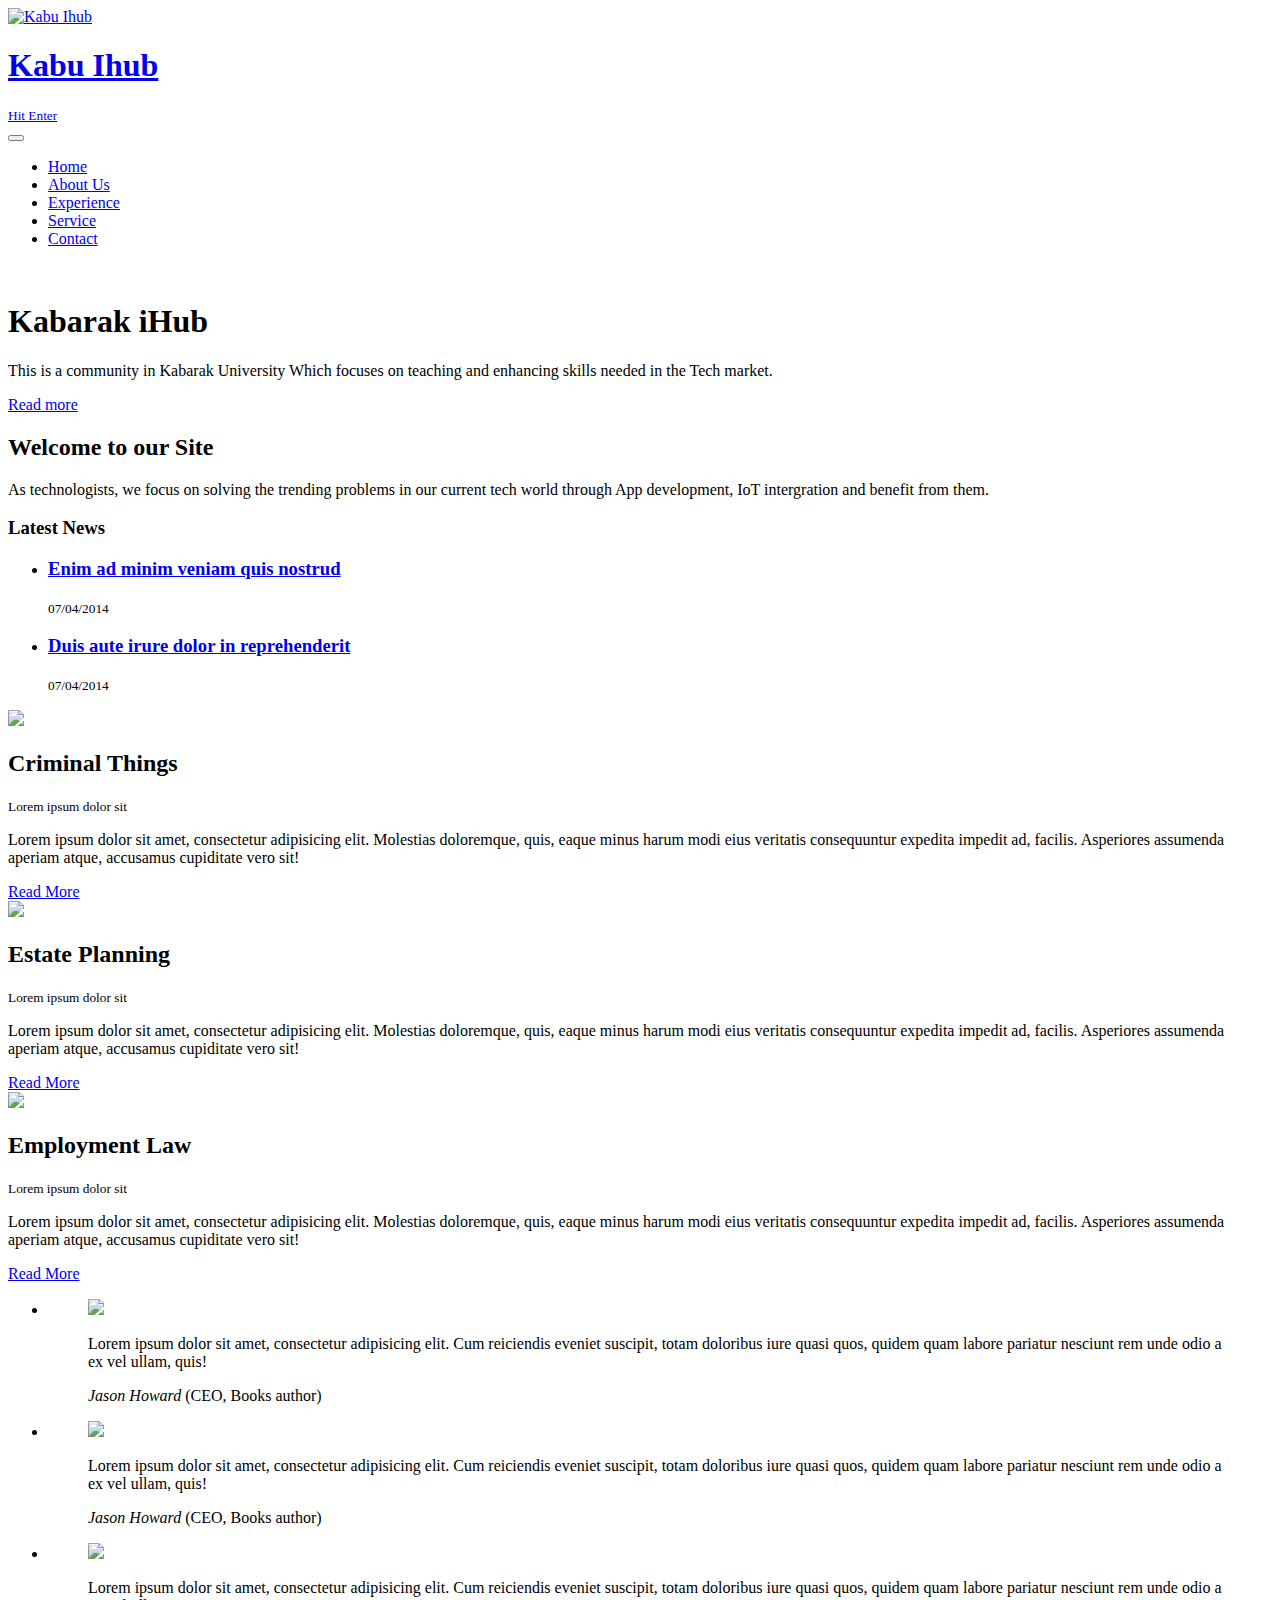
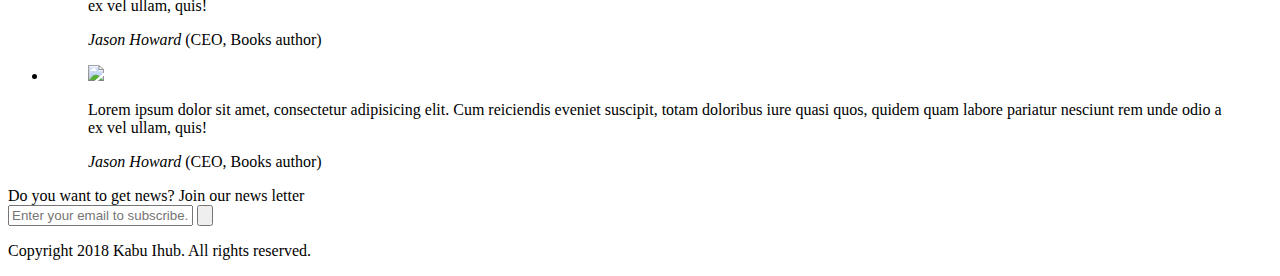
==== index.html @ 67bf7ac0 "Update index.html" ====
<!DOCTYPE html>
<html lang="en">
	<head>
		<meta charset="UTF-8">
		<meta http-equiv="X-UA-Compatible" content="IE=edge">
		<meta name="viewport" content="width=device-width, initial-scale=1.0,maximum-scale=1">
		
		<title>Kabu Ihub</title>
		
		<!-- Loading third party fonts -->
		<link href="fonts/font-awesome.min.css" rel="stylesheet" type="text/css">
		<link href="fonts/novecento-font/novecento-font.css" rel="stylesheet" >

		<!-- Loading main css file -->
		<link href="style.css" rel="stylesheet" >
		
		<!--[if lt IE 9]>
		<script src="js/ie-support/html5.js"></script>
		<script src="js/ie-support/respond.js"></script>
		<![endif]-->

	</head>


	<body>
		
		<div id="site-content">
			
			<header class="site-header">
				<div class="container">
					<a href="index.html" id="branding">
						<img src="images/logo.png" alt="Kabu Ihub" class="logo">
						<div class="branding-copy">
							<h1 class="site-title">Kabu Ihub</h1>
							<small class="site-description">Hit Enter</small>
						</div>
					</a>

					<nav class="main-navigation">
						<button type="button" class="menu-toggle"><i class="fa fa-bars"></i></button>
						<ul class="menu">
							<li class="menu-item current-menu-item"><a href="index.html">Home</a></li>
							<li class="menu-item"><a href="about.html">About Us</a></li>
							<li class="menu-item"><a href="experience.html">Experience</a></li>
							<li class="menu-item"><a href="service.html">Service</a></li>
							<li class="menu-item"><a href="contact.html">Contact</a></li>
						</ul>
					</nav>
					<nav class="mobile-navigation"></nav>
				</div>
			</header> <!-- .site-header -->

			<main class="main-content">
				<div class="hero">
					<div class="container">
						<div class="row">
							<div class="col-md-8">
								<figure><img src="dummy/lawyers.jpg" alt=""></figure>
							</div>
							<div class="col-md-4">
								<div class="hero-content">
									<h1 class="hero-title">Kabarak iHub</h1>
									<p>This is a community in Kabarak University Which focuses on teaching and enhancing skills needed in the Tech market.</p>
									<a href="#" class="button">Read more</a>
								</div>
							</div>
						</div>
					</div>
				</div> <!-- .hero-slider -->
				
				<div class="fullwidth-block" data-bg-color="#111113">
					<div class="container">
						<div class="row">
							<div class="col-md-8">
								<h2>Welcome to our Site</h2>As technologists, we focus on solving the trending problems in our current tech world through App development, IoT intergration and benefit from them.</p>
							</div>
							<div class="col-md-4">
								<div class="latest-news">
									<h3>Latest News</h3>
									<ul>
										<li>
											<h3 class="entry-title"><a href="#">Enim ad minim veniam quis nostrud</a></h3>
											<small class="date">07/04/2014</small>
										</li>
										<li>
											<h3 class="entry-title"><a href="#">Duis aute irure dolor in reprehenderit</a></h3>
											<small class="date">07/04/2014</small>
										</li>
									</ul>
								</div> <!-- .latest-news -->
							</div>
						</div> <!-- .row -->
					</div> <!-- .container -->
				</div> <!-- .fullwidth-block -->

				<div class="fullwidth-block">
					<div class="container">
						<div class="row feature-list-section">
							<div class="col-md-4">
								<div class="feature">
									<header>
										<img src="images/icon-1.png" class="feature-icon">
										<div class="feature-title-copy">
											<h2 class="feature-title">Criminal Things</h2>
											<small class="feature-subtitle">Lorem ipsum dolor sit</small>
										</div>
									</header>
									<p>Lorem ipsum dolor sit amet, consectetur adipisicing elit. Molestias doloremque, quis, eaque minus harum modi eius veritatis consequuntur expedita impedit ad, facilis. Asperiores assumenda aperiam atque, accusamus cupiditate vero sit!</p>
									<a href="#" class="more-link">Read More</a>
								</div>
							</div>
							<div class="col-md-4">
								<div class="feature">
									<header>
										<img src="images/icon-2.png" class="feature-icon">
										<div class="feature-title-copy">
											<h2 class="feature-title">Estate Planning</h2>
											<small class="feature-subtitle">Lorem ipsum dolor sit</small>
										</div>
									</header>
									<p>Lorem ipsum dolor sit amet, consectetur adipisicing elit. Molestias doloremque, quis, eaque minus harum modi eius veritatis consequuntur expedita impedit ad, facilis. Asperiores assumenda aperiam atque, accusamus cupiditate vero sit!</p>
									<a href="#" class="more-link">Read More</a>
								</div>
							</div>
							<div class="col-md-4">
								<div class="feature">
									<header>
										<img src="images/icon-3.png" class="feature-icon">
										<div class="feature-title-copy">
											<h2 class="feature-title">Employment Law</h2>
											<small class="feature-subtitle">Lorem ipsum dolor sit</small>
										</div>
									</header>
									<p>Lorem ipsum dolor sit amet, consectetur adipisicing elit. Molestias doloremque, quis, eaque minus harum modi eius veritatis consequuntur expedita impedit ad, facilis. Asperiores assumenda aperiam atque, accusamus cupiditate vero sit!</p>
									<a href="#" class="more-link">Read More</a>
								</div>
							</div>
						</div>
						
						<div class="quote-section">
							<div class="quote-slider">
								<ul class="slides">
									<li>
										<figure class="quote-avatar"><img src="dummy/avatar.png"></figure>
										<blockquote>
											<p>Lorem ipsum dolor sit amet, consectetur adipisicing elit. Cum reiciendis eveniet suscipit, totam doloribus iure quasi quos, quidem quam labore pariatur nesciunt rem unde odio a ex vel ullam, quis!</p>
											<footer>
												<cite>Jason Howard</cite>
												<span>(CEO, Books author)</span>
											</footer>
										</blockquote>
									</li>
									<li>
										<figure class="quote-avatar"><img src="dummy/avatar.png"></figure>
										<blockquote>
											<p>Lorem ipsum dolor sit amet, consectetur adipisicing elit. Cum reiciendis eveniet suscipit, totam doloribus iure quasi quos, quidem quam labore pariatur nesciunt rem unde odio a ex vel ullam, quis!</p>
											<footer>
												<cite>Jason Howard</cite>
												<span>(CEO, Books author)</span>
											</footer>
										</blockquote>
									</li>
									<li>
										<figure class="quote-avatar"><img src="dummy/avatar.png"></figure>
										<blockquote>
											<p>Lorem ipsum dolor sit amet, consectetur adipisicing elit. Cum reiciendis eveniet suscipit, totam doloribus iure quasi quos, quidem quam labore pariatur nesciunt rem unde odio a ex vel ullam, quis!</p>
											<footer>
												<cite>Jason Howard</cite>
												<span>(CEO, Books author)</span>
											</footer>
										</blockquote>
									</li>
									<li>
										<figure class="quote-avatar"><img src="dummy/avatar.png"></figure>
										<blockquote>
											<p>Lorem ipsum dolor sit amet, consectetur adipisicing elit. Cum reiciendis eveniet suscipit, totam doloribus iure quasi quos, quidem quam labore pariatur nesciunt rem unde odio a ex vel ullam, quis!</p>
											<footer>
												<cite>Jason Howard</cite>
												<span>(CEO, Books author)</span>
											</footer>
										</blockquote>
									</li>
								</ul>
							</div>
						</div>
					</div>
				</div>

			</main> <!-- .main-content -->

			<footer class="site-footer">
				<div class="container">
					<div class="subscribe-form">
						<form action="#">
							<label for="#">
								<span>Do you want to get news?</span>
								<span>Join our news letter</span>
							</label>
							<div class="control">
								<input type="text" placeholder="Enter your email to subscribe...">
								<button type="submit"><img src="images/icon-envelope.png" alt=""></button>
														</form>
							</div>
					</div>
					<div class="social-links">
						<a href="#"><i class="fa fa-facebook"></i></a>
						<a href="#"><i class="fa fa-twitter"></i></a>
						<a href="#"><i class="fa fa-google-plus"></i></a>
						<a href="#"><i class="fa fa-pinterest"></i></a>
					</div>
					<div class="copy">
						<p>Copyright 2018 Kabu Ihub. All rights reserved.</p>
					</div>
				</div>
			</footer> <!-- .site-footer -->

		</div> <!-- #site-content -->

		

		<script src="js/jquery-1.11.1.min.js"></script>
		<script src="js/plugins.js"></script>
		<script src="js/app.js"></script>
		
	</body>

</html>
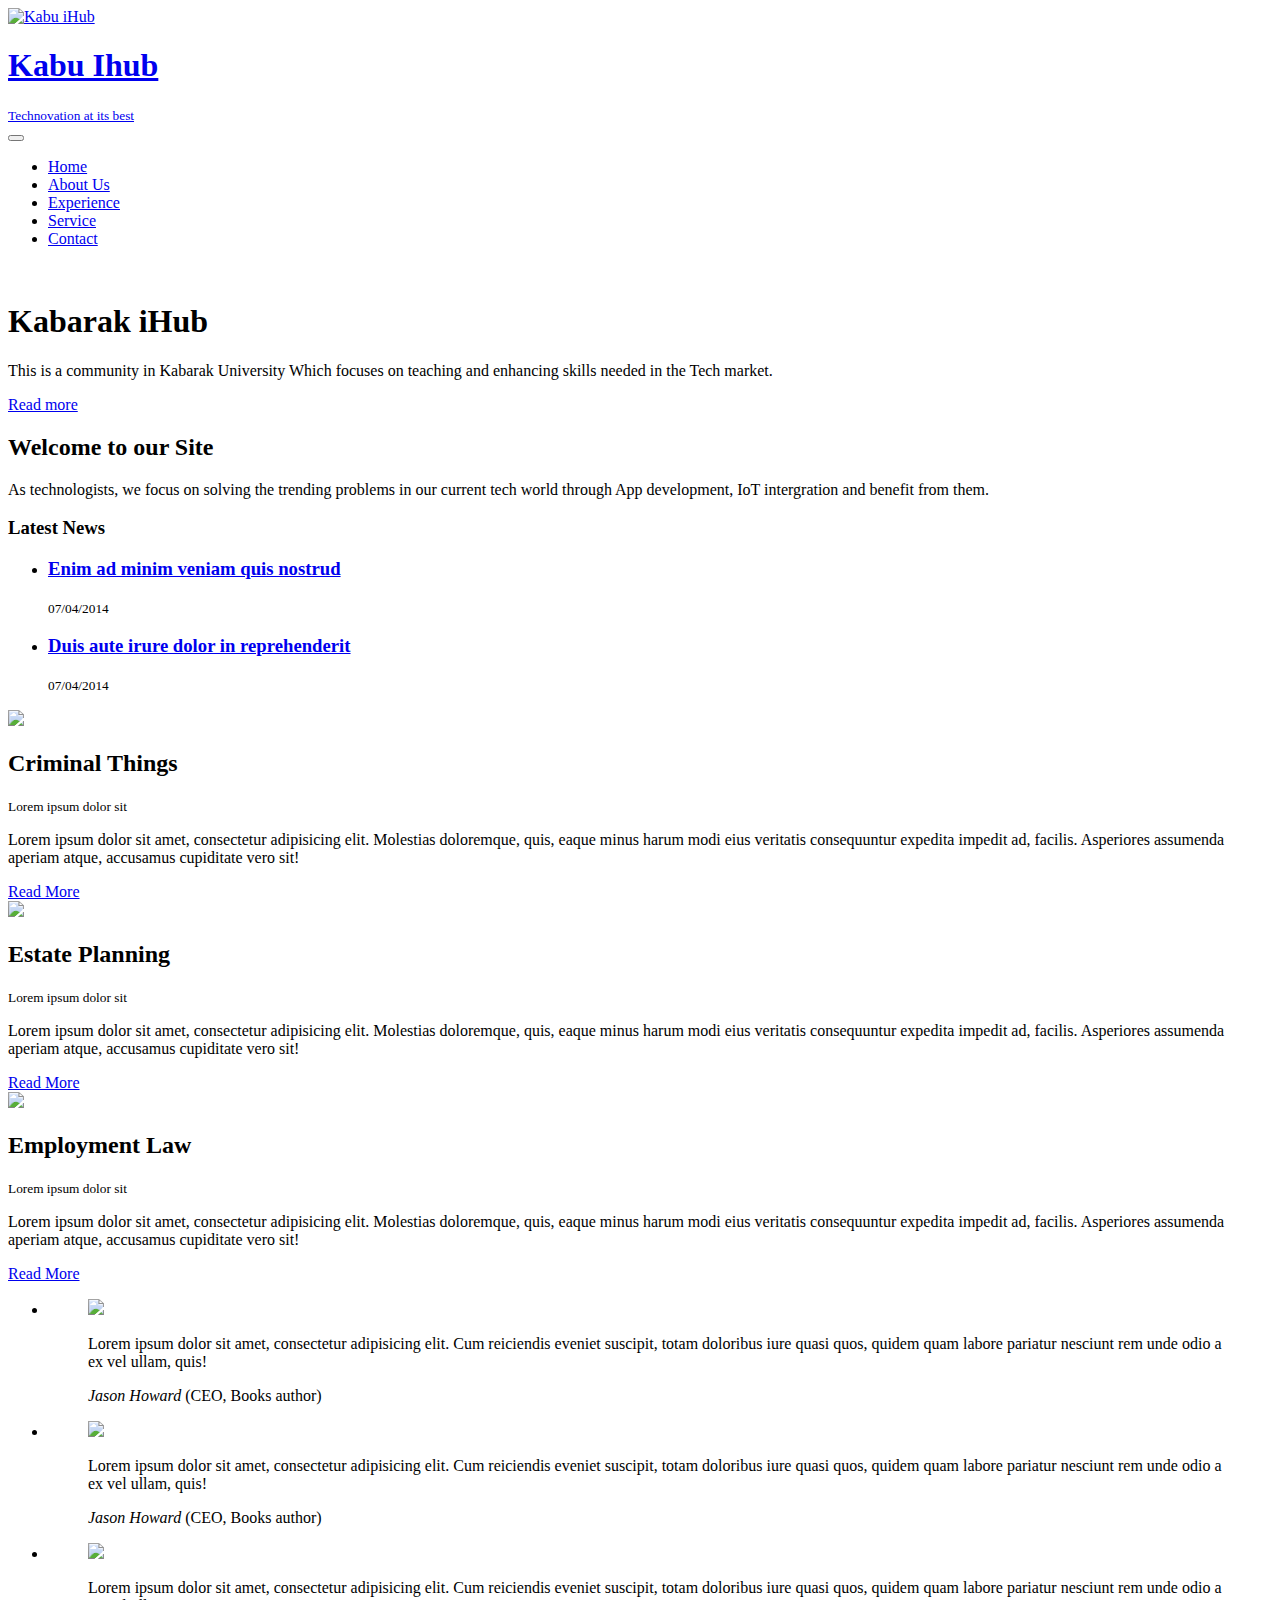
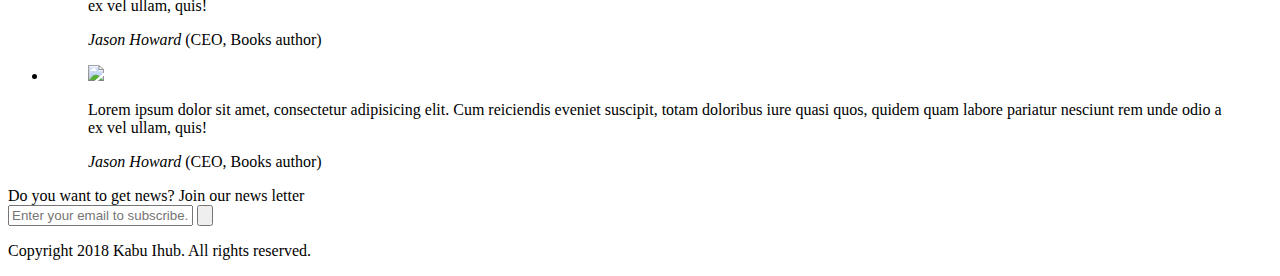
==== commit 31dbbf73: "Update index.html" ====
--- a/index.html
+++ b/index.html
@@ -29,10 +29,10 @@
 			<header class="site-header">
 				<div class="container">
 					<a href="index.html" id="branding">
-						<img src="images/logo.png" alt="Kabu Ihub" class="logo">
+						<img src="images/logo.png" alt="Kabu iHub" class="logo">
 						<div class="branding-copy">
 							<h1 class="site-title">Kabu Ihub</h1>
-							<small class="site-description">Hit Enter</small>
+							<small class="site-description">Technovation at its best</small>
 						</div>
 					</a>
 
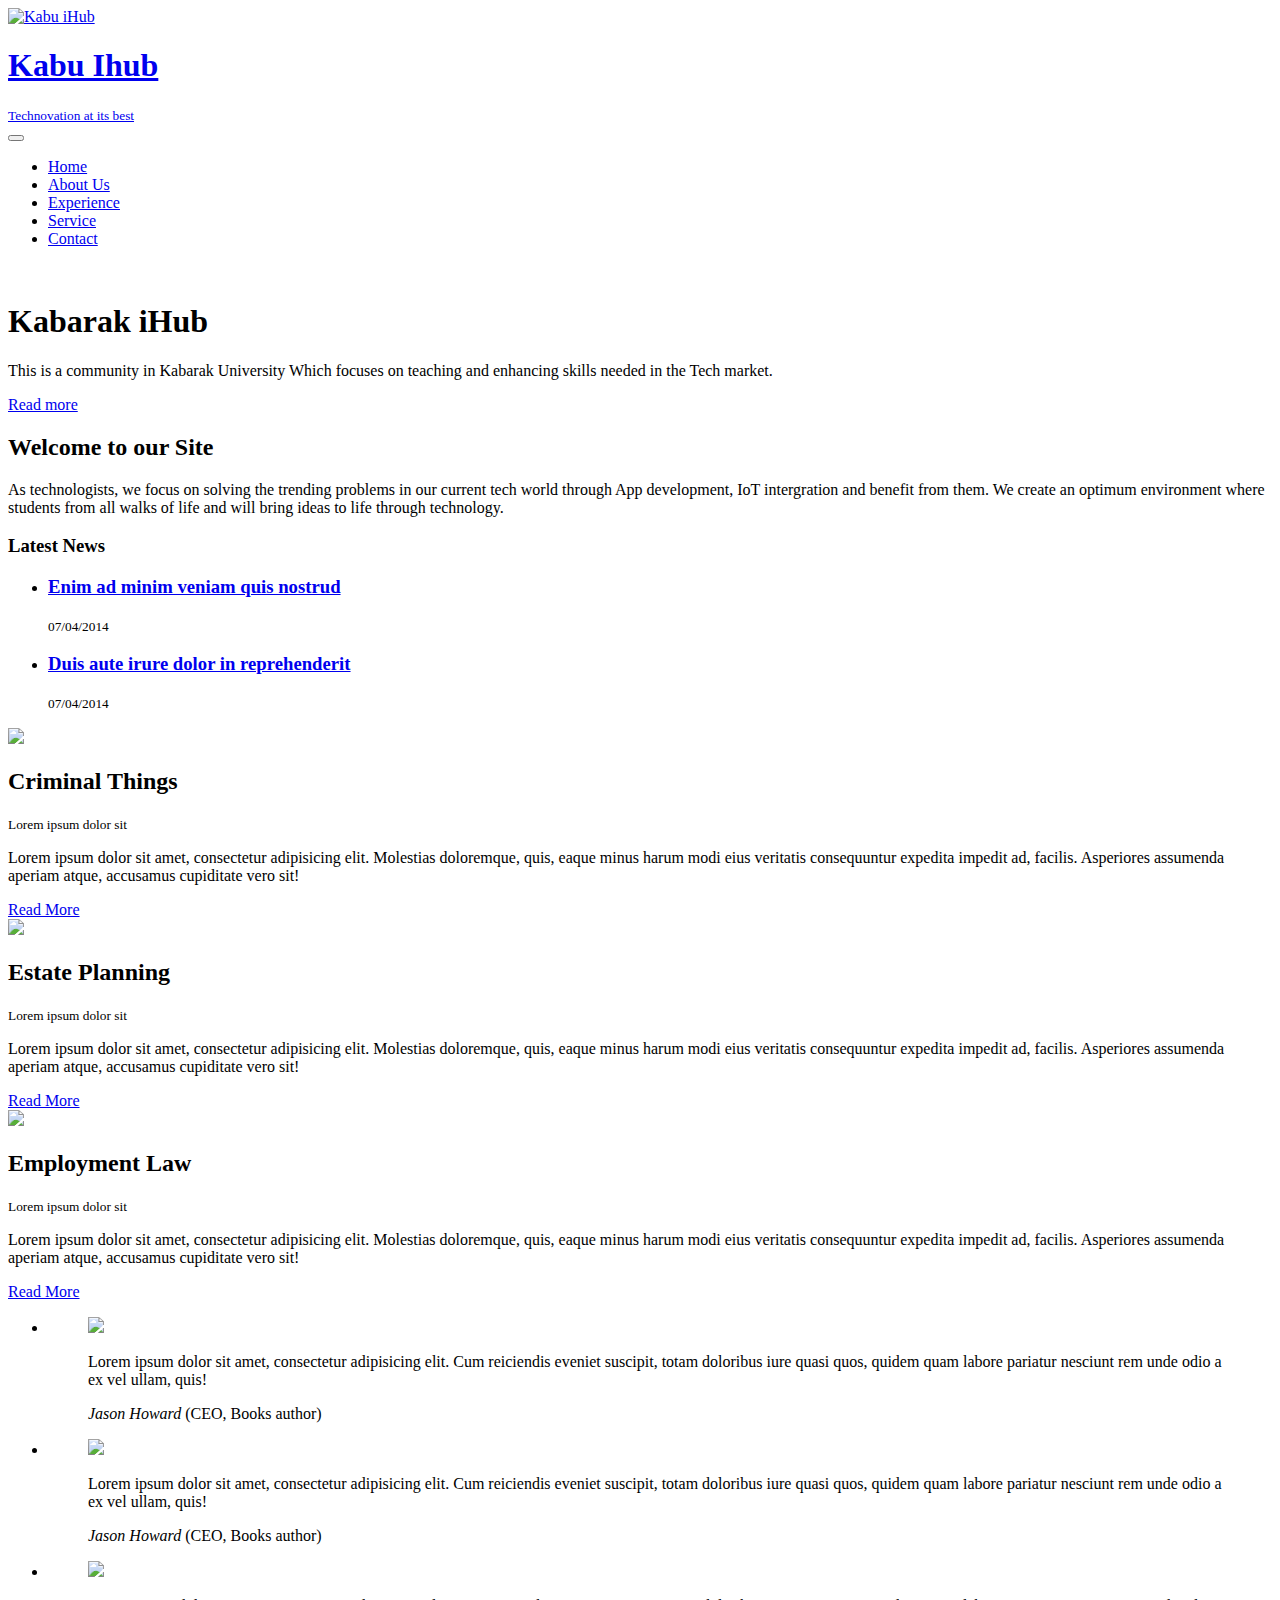
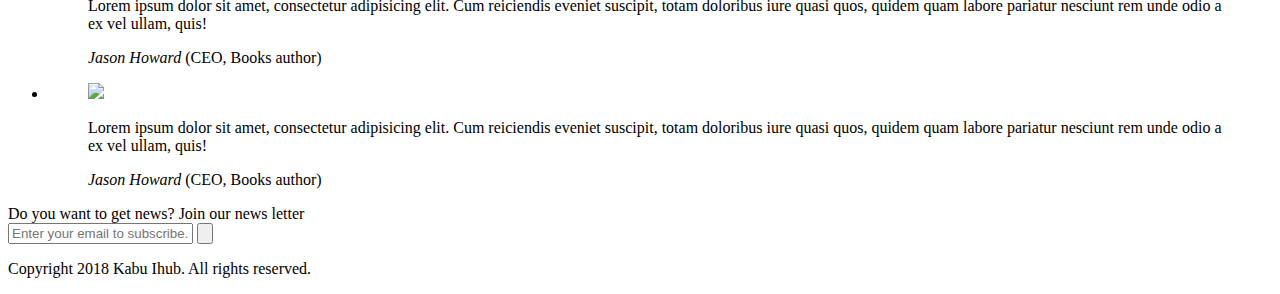
==== commit 15064809: "Update index.html" ====
--- a/index.html
+++ b/index.html
@@ -72,7 +72,7 @@
 					<div class="container">
 						<div class="row">
 							<div class="col-md-8">
-								<h2>Welcome to our Site</h2>As technologists, we focus on solving the trending problems in our current tech world through App development, IoT intergration and benefit from them.</p>
+								<h2>Welcome to our Site</h2>As technologists, we focus on solving the trending problems in our current tech world through App development, IoT intergration and benefit from them. We create an optimum environment where students from all walks of life and will bring ideas to life through technology.</p>
 							</div>
 							<div class="col-md-4">
 								<div class="latest-news">
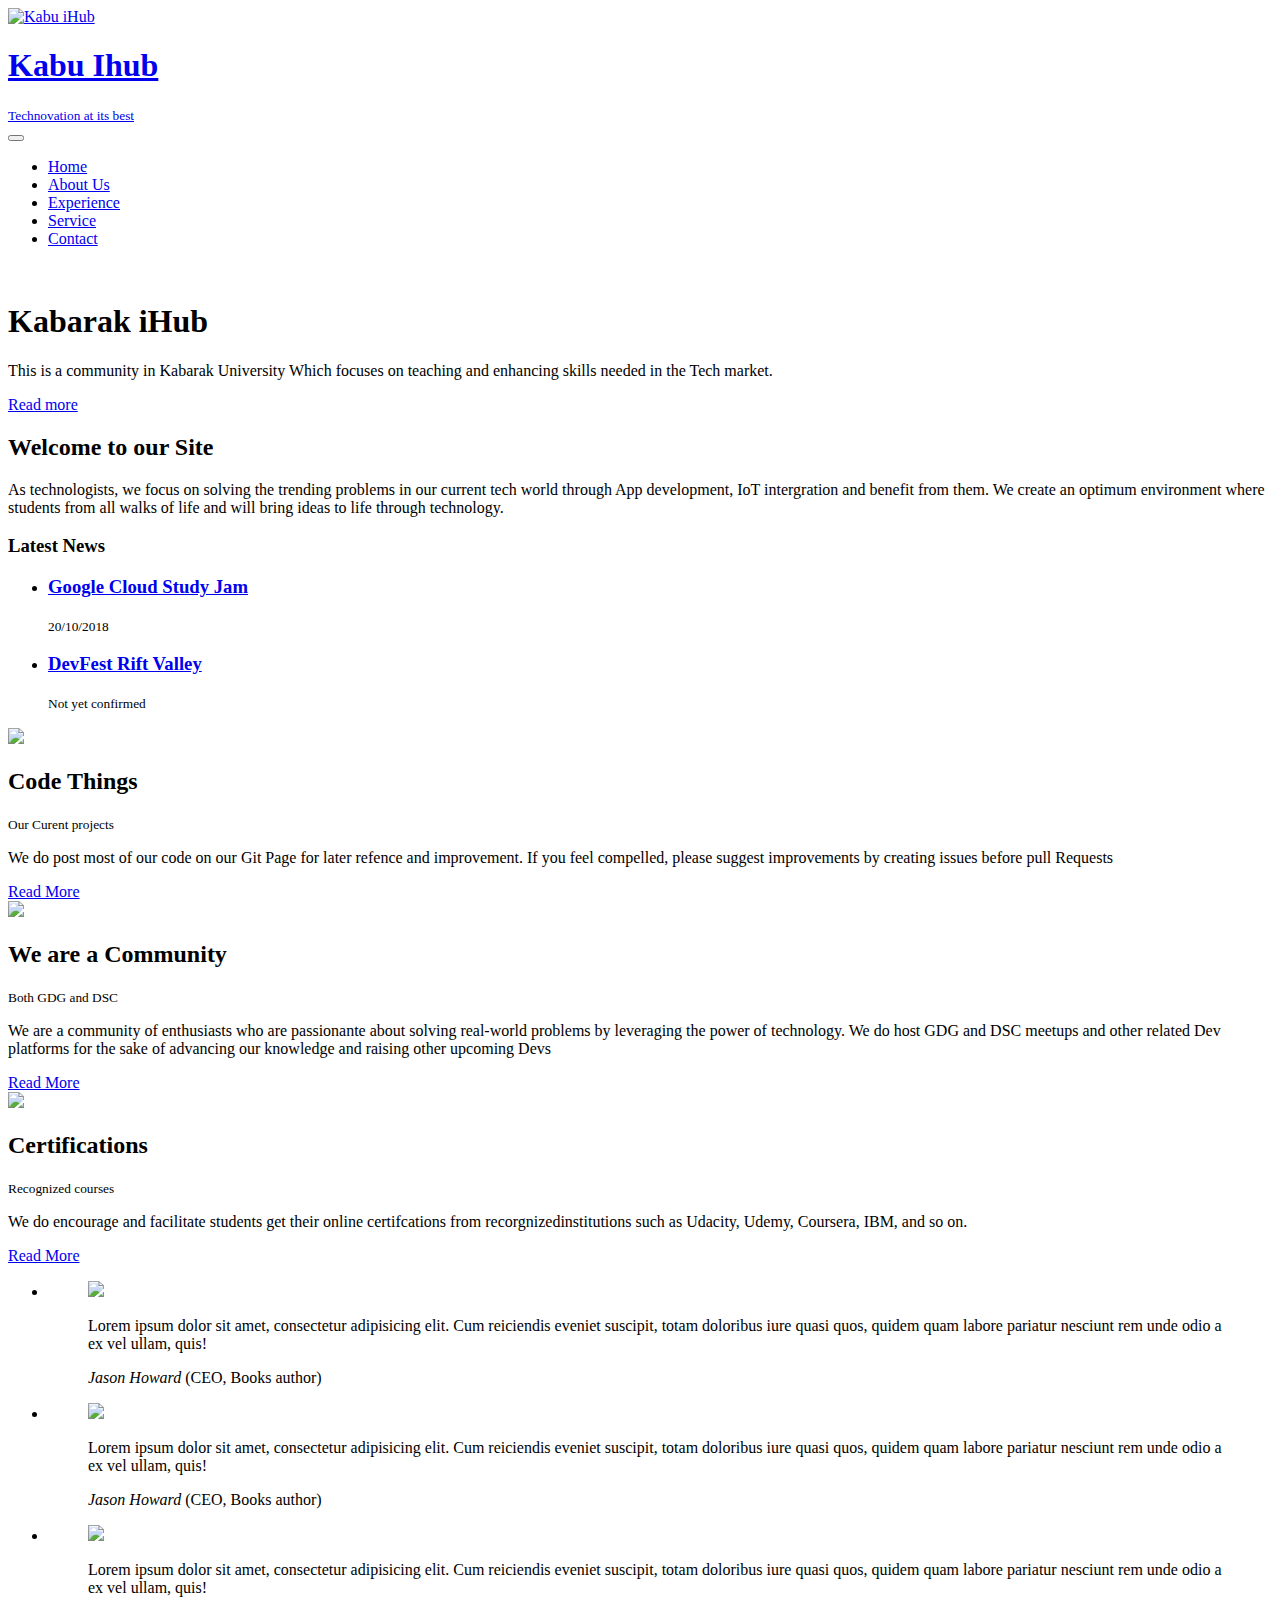
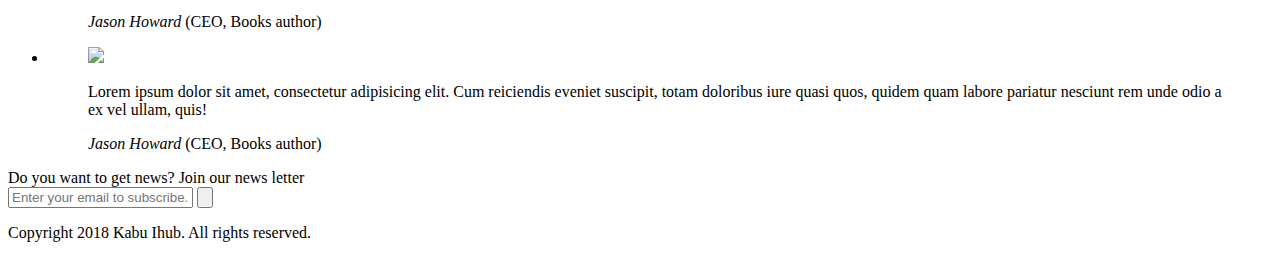
==== commit e84e7284: "session-update" ====
--- a/index.html
+++ b/index.html
@@ -79,12 +79,12 @@
 									<h3>Latest News</h3>
 									<ul>
 										<li>
-											<h3 class="entry-title"><a href="#">Enim ad minim veniam quis nostrud</a></h3>
-											<small class="date">07/04/2014</small>
+											<h3 class="entry-title"><a href="#">Google Cloud Study Jam</a></h3>
+											<small class="date">20/10/2018</small>
 										</li>
 										<li>
-											<h3 class="entry-title"><a href="#">Duis aute irure dolor in reprehenderit</a></h3>
-											<small class="date">07/04/2014</small>
+											<h3 class="entry-title"><a href="#">DevFest Rift Valley</a></h3>
+											<small class="date">Not yet confirmed</small>
 										</li>
 									</ul>
 								</div> <!-- .latest-news -->
@@ -101,11 +101,11 @@
 									<header>
 										<img src="images/icon-1.png" class="feature-icon">
 										<div class="feature-title-copy">
-											<h2 class="feature-title">Criminal Things</h2>
-											<small class="feature-subtitle">Lorem ipsum dolor sit</small>
+											<h2 class="feature-title">Code Things</h2>
+											<small class="feature-subtitle">Our Curent projects</small>
 										</div>
 									</header>
-									<p>Lorem ipsum dolor sit amet, consectetur adipisicing elit. Molestias doloremque, quis, eaque minus harum modi eius veritatis consequuntur expedita impedit ad, facilis. Asperiores assumenda aperiam atque, accusamus cupiditate vero sit!</p>
+									<p>We do post most of our code on our Git Page for later refence and improvement. If you feel compelled, please suggest improvements by creating issues before pull Requests</p>
 									<a href="#" class="more-link">Read More</a>
 								</div>
 							</div>
@@ -114,11 +114,11 @@
 									<header>
 										<img src="images/icon-2.png" class="feature-icon">
 										<div class="feature-title-copy">
-											<h2 class="feature-title">Estate Planning</h2>
-											<small class="feature-subtitle">Lorem ipsum dolor sit</small>
+											<h2 class="feature-title">We are a Community</h2>
+											<small class="feature-subtitle">Both GDG and DSC</small>
 										</div>
 									</header>
-									<p>Lorem ipsum dolor sit amet, consectetur adipisicing elit. Molestias doloremque, quis, eaque minus harum modi eius veritatis consequuntur expedita impedit ad, facilis. Asperiores assumenda aperiam atque, accusamus cupiditate vero sit!</p>
+									<p>We are a community of enthusiasts who are passionante about solving real-world problems by leveraging the power of technology. We do host GDG and DSC meetups and other related Dev platforms for the sake of advancing our knowledge and raising other upcoming Devs</p>
 									<a href="#" class="more-link">Read More</a>
 								</div>
 							</div>
@@ -127,11 +127,11 @@
 									<header>
 										<img src="images/icon-3.png" class="feature-icon">
 										<div class="feature-title-copy">
-											<h2 class="feature-title">Employment Law</h2>
-											<small class="feature-subtitle">Lorem ipsum dolor sit</small>
+											<h2 class="feature-title">Certifications</h2>
+											<small class="feature-subtitle">Recognized courses</small>
 										</div>
 									</header>
-									<p>Lorem ipsum dolor sit amet, consectetur adipisicing elit. Molestias doloremque, quis, eaque minus harum modi eius veritatis consequuntur expedita impedit ad, facilis. Asperiores assumenda aperiam atque, accusamus cupiditate vero sit!</p>
+									<p>We do encourage and facilitate students get their online certifcations from recorgnizedinstitutions such as Udacity, Udemy, Coursera, IBM, and so on. </p>
 									<a href="#" class="more-link">Read More</a>
 								</div>
 							</div>
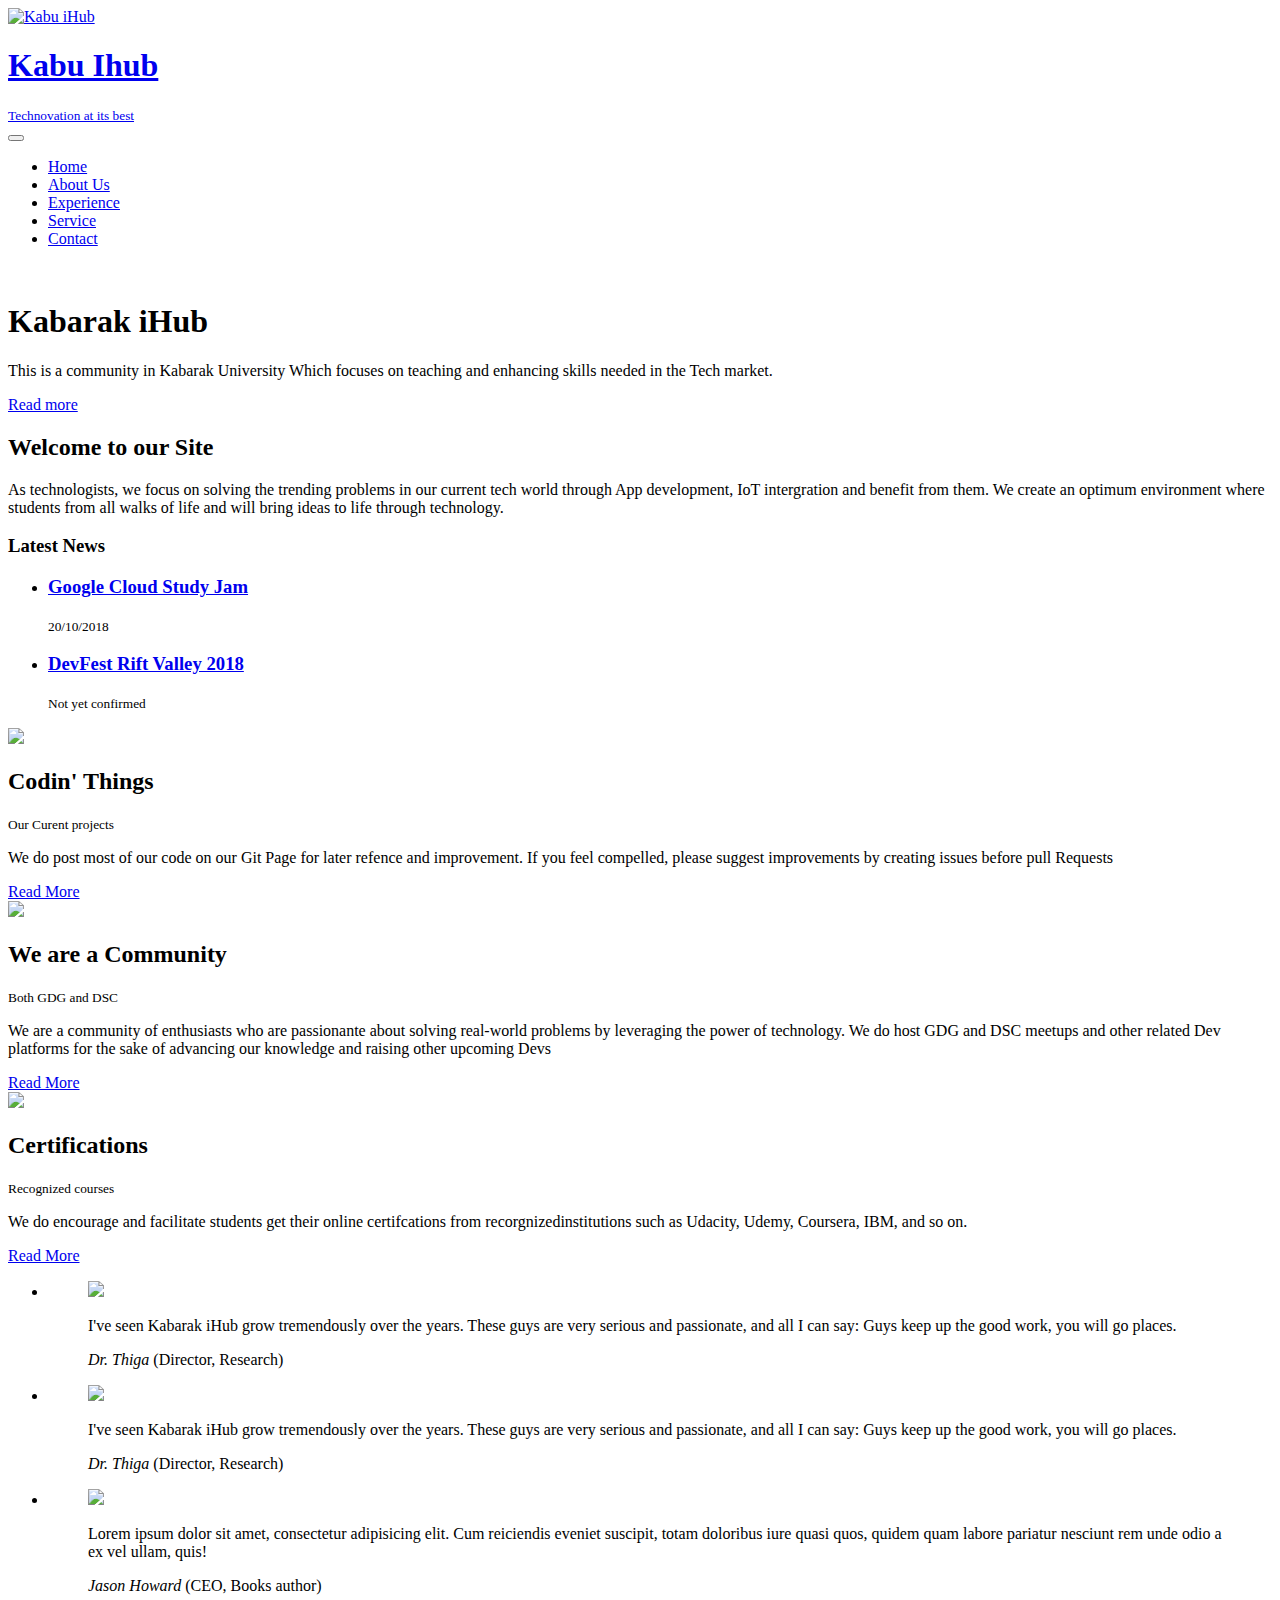
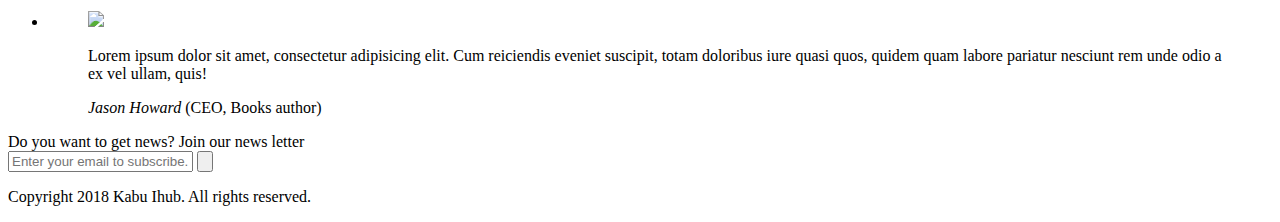
==== commit b10066c9: "Merge pull request #4 from Kabu-Ihub/gatarelib-patch-3" ====
--- a/index.html
+++ b/index.html
@@ -83,7 +83,7 @@
 											<small class="date">20/10/2018</small>
 										</li>
 										<li>
-											<h3 class="entry-title"><a href="#">DevFest Rift Valley</a></h3>
+											<h3 class="entry-title"><a href="#">DevFest Rift Valley 2018</a></h3>
 											<small class="date">Not yet confirmed</small>
 										</li>
 									</ul>
@@ -101,7 +101,7 @@
 									<header>
 										<img src="images/icon-1.png" class="feature-icon">
 										<div class="feature-title-copy">
-											<h2 class="feature-title">Code Things</h2>
+											<h2 class="feature-title">Codin' Things</h2>
 											<small class="feature-subtitle">Our Curent projects</small>
 										</div>
 									</header>
@@ -143,20 +143,20 @@
 									<li>
 										<figure class="quote-avatar"><img src="dummy/avatar.png"></figure>
 										<blockquote>
-											<p>Lorem ipsum dolor sit amet, consectetur adipisicing elit. Cum reiciendis eveniet suscipit, totam doloribus iure quasi quos, quidem quam labore pariatur nesciunt rem unde odio a ex vel ullam, quis!</p>
-											<footer>
-												<cite>Jason Howard</cite>
-												<span>(CEO, Books author)</span>
-											</footer>
-										</blockquote>
-									</li>
-									<li>
-										<figure class="quote-avatar"><img src="dummy/avatar.png"></figure>
-										<blockquote>
-											<p>Lorem ipsum dolor sit amet, consectetur adipisicing elit. Cum reiciendis eveniet suscipit, totam doloribus iure quasi quos, quidem quam labore pariatur nesciunt rem unde odio a ex vel ullam, quis!</p>
-											<footer>
-												<cite>Jason Howard</cite>
-												<span>(CEO, Books author)</span>
+											<p>I've seen Kabarak iHub grow tremendously over the years. These guys are very serious and passionate, and all I can say: Guys keep up the good work, you will go places.</p>
+											<footer>
+												<cite>Dr. Thiga</cite>
+												<span>(Director, Research)</span>
+											</footer>
+										</blockquote>
+									</li>
+									<li>
+										<figure class="quote-avatar"><img src="dummy/avatar.png"></figure>
+										<blockquote>
+											<p>I've seen Kabarak iHub grow tremendously over the years. These guys are very serious and passionate, and all I can say: Guys keep up the good work, you will go places.</p>
+											<footer>
+												<cite>Dr. Thiga</cite>
+												<span>(Director, Research)</span>
 											</footer>
 										</blockquote>
 									</li>
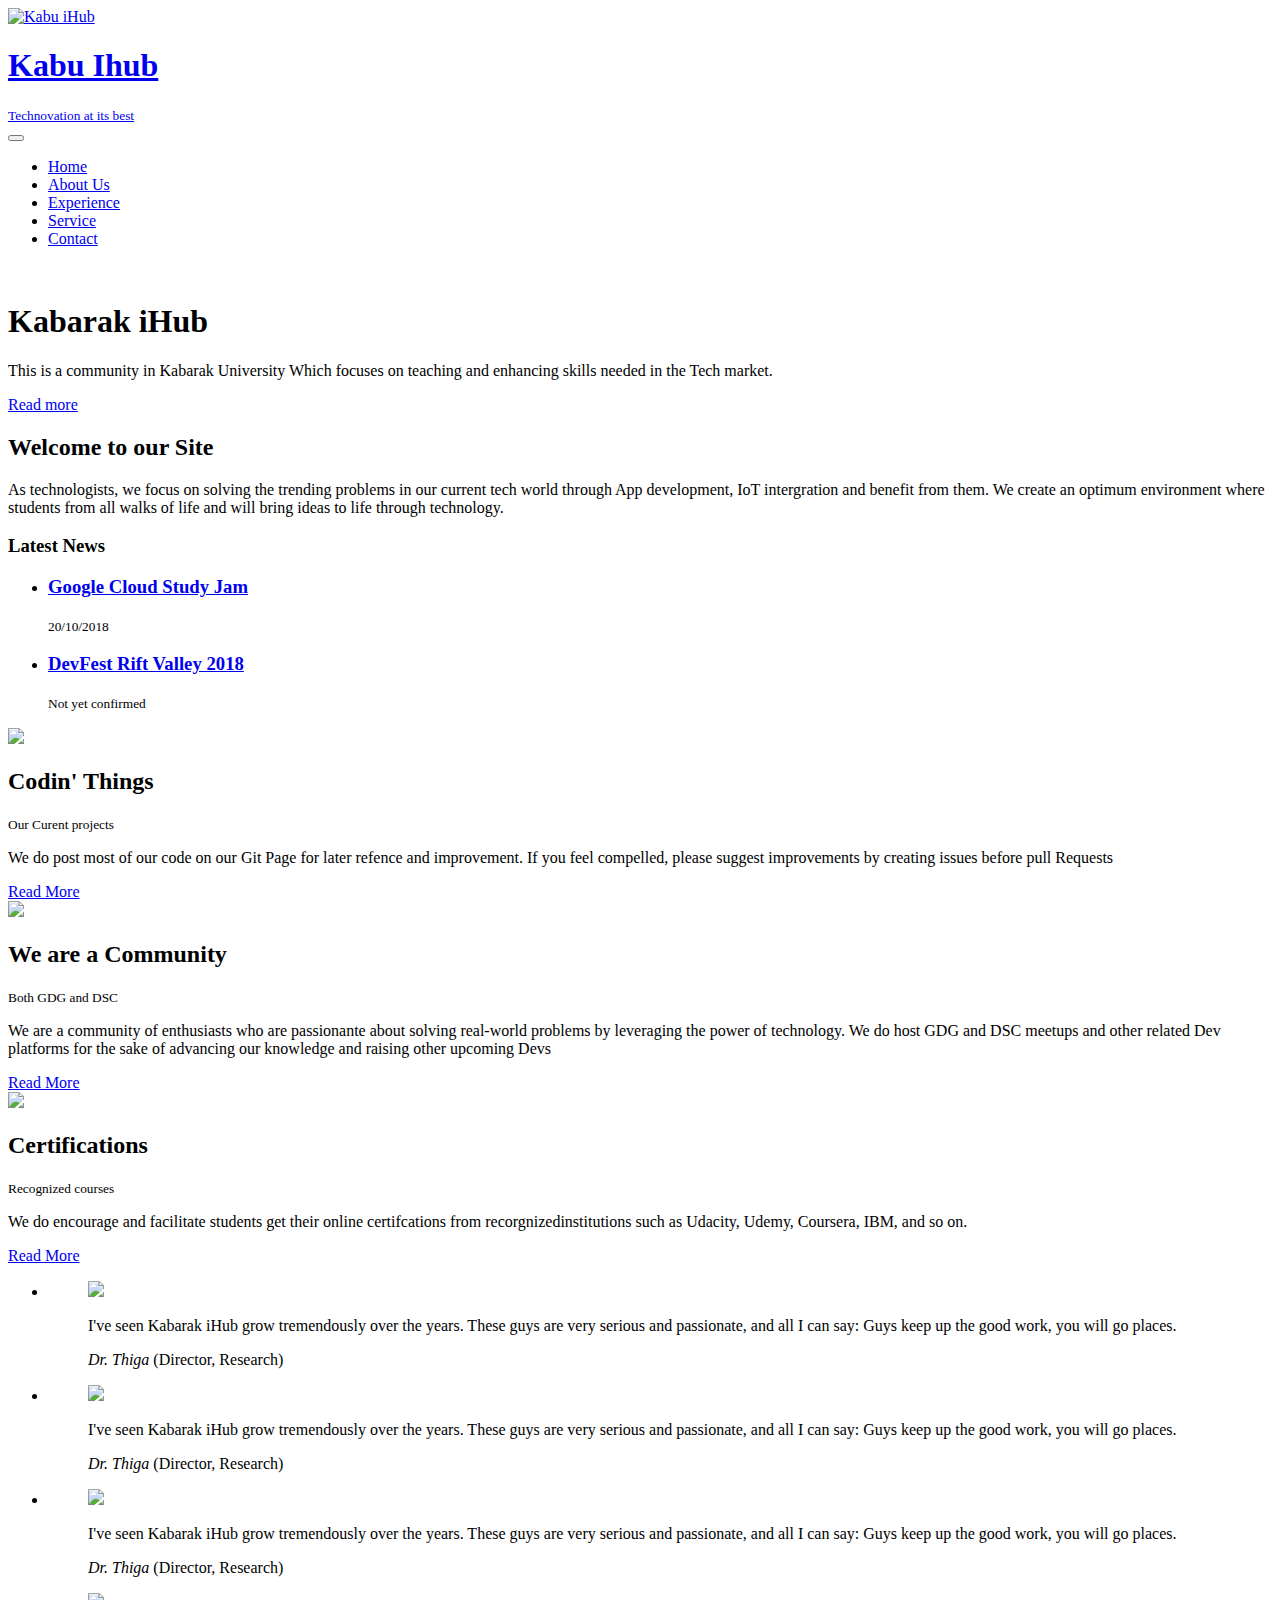
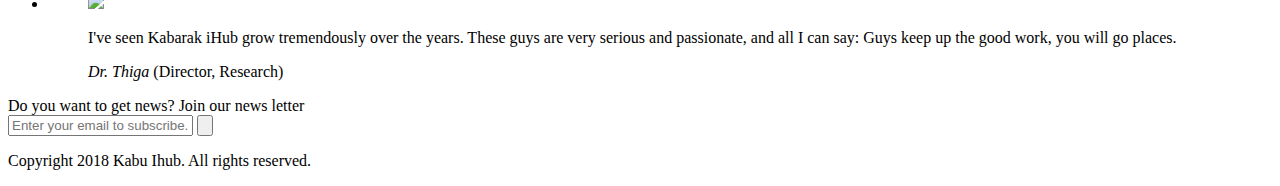
==== commit 3a3f9ea4: "Update index.html" ====
--- a/index.html
+++ b/index.html
@@ -141,42 +141,42 @@
 							<div class="quote-slider">
 								<ul class="slides">
 									<li>
-										<figure class="quote-avatar"><img src="dummy/avatar.png"></figure>
-										<blockquote>
-											<p>I've seen Kabarak iHub grow tremendously over the years. These guys are very serious and passionate, and all I can say: Guys keep up the good work, you will go places.</p>
-											<footer>
-												<cite>Dr. Thiga</cite>
-												<span>(Director, Research)</span>
-											</footer>
-										</blockquote>
-									</li>
-									<li>
-										<figure class="quote-avatar"><img src="dummy/avatar.png"></figure>
-										<blockquote>
-											<p>I've seen Kabarak iHub grow tremendously over the years. These guys are very serious and passionate, and all I can say: Guys keep up the good work, you will go places.</p>
-											<footer>
-												<cite>Dr. Thiga</cite>
-												<span>(Director, Research)</span>
-											</footer>
-										</blockquote>
-									</li>
-									<li>
-										<figure class="quote-avatar"><img src="dummy/avatar.png"></figure>
-										<blockquote>
-											<p>Lorem ipsum dolor sit amet, consectetur adipisicing elit. Cum reiciendis eveniet suscipit, totam doloribus iure quasi quos, quidem quam labore pariatur nesciunt rem unde odio a ex vel ullam, quis!</p>
-											<footer>
-												<cite>Jason Howard</cite>
-												<span>(CEO, Books author)</span>
-											</footer>
-										</blockquote>
-									</li>
-									<li>
-										<figure class="quote-avatar"><img src="dummy/avatar.png"></figure>
-										<blockquote>
-											<p>Lorem ipsum dolor sit amet, consectetur adipisicing elit. Cum reiciendis eveniet suscipit, totam doloribus iure quasi quos, quidem quam labore pariatur nesciunt rem unde odio a ex vel ullam, quis!</p>
-											<footer>
-												<cite>Jason Howard</cite>
-												<span>(CEO, Books author)</span>
+										<figure class="quote-avatar"><img src="dummy/thiga.png"></figure>
+										<blockquote>
+											<p>I've seen Kabarak iHub grow tremendously over the years. These guys are very serious and passionate, and all I can say: Guys keep up the good work, you will go places.</p>
+											<footer>
+												<cite>Dr. Thiga</cite>
+												<span>(Director, Research)</span>
+											</footer>
+										</blockquote>
+									</li>
+									<li>
+										<figure class="quote-avatar"><img src="dummy/thiga.png"></figure>
+										<blockquote>
+											<p>I've seen Kabarak iHub grow tremendously over the years. These guys are very serious and passionate, and all I can say: Guys keep up the good work, you will go places.</p>
+											<footer>
+												<cite>Dr. Thiga</cite>
+												<span>(Director, Research)</span>
+											</footer>
+										</blockquote>
+									</li>
+									<li>
+										<figure class="quote-avatar"><img src="dummy/thiga.png"></figure>
+										<blockquote>
+											<p>I've seen Kabarak iHub grow tremendously over the years. These guys are very serious and passionate, and all I can say: Guys keep up the good work, you will go places.</p>
+											<footer>
+												<cite>Dr. Thiga</cite>
+												<span>(Director, Research)</span>
+											</footer>
+										</blockquote>
+									</li>
+									<li>
+										<figure class="quote-avatar"><img src="dummy/thiga.png"></figure>
+										<blockquote>
+											<p>I've seen Kabarak iHub grow tremendously over the years. These guys are very serious and passionate, and all I can say: Guys keep up the good work, you will go places.</p>
+											<footer>
+												<cite>Dr. Thiga</cite>
+												<span>(Director, Research)</span>
 											</footer>
 										</blockquote>
 									</li>
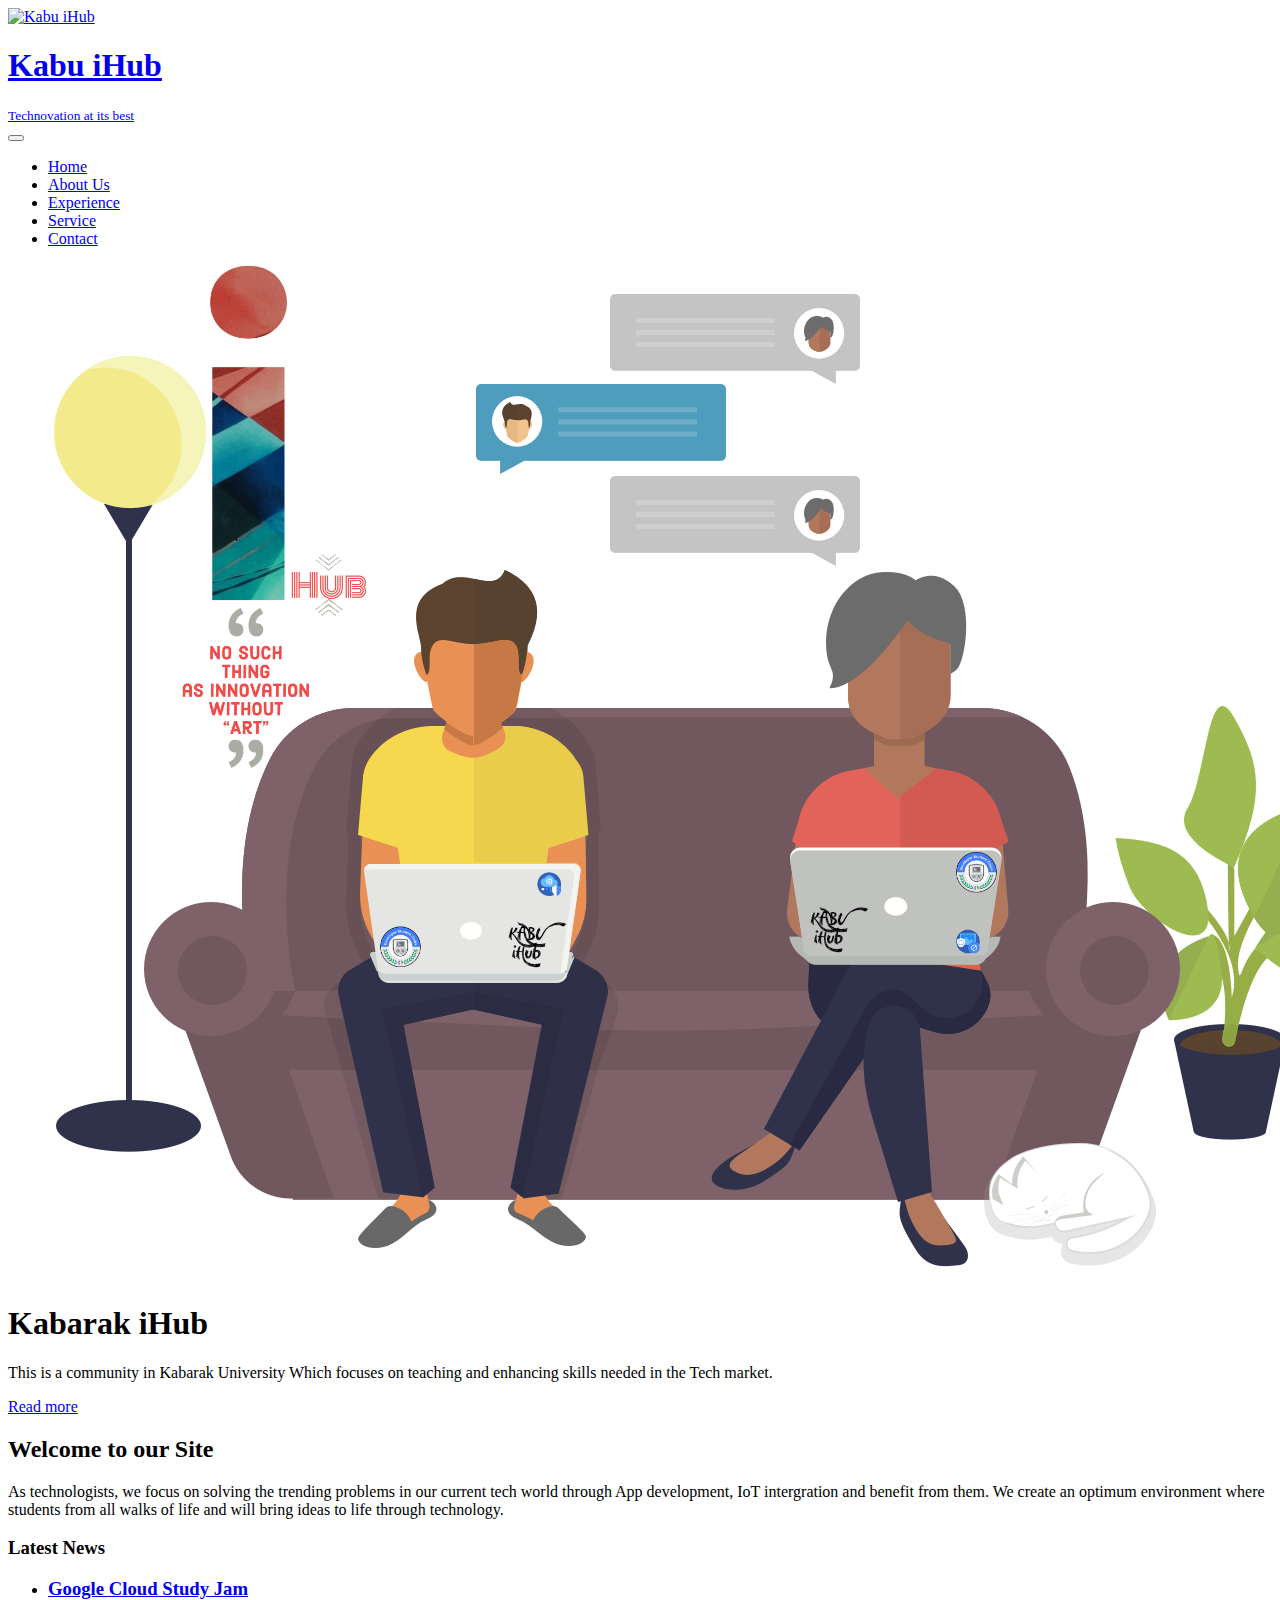
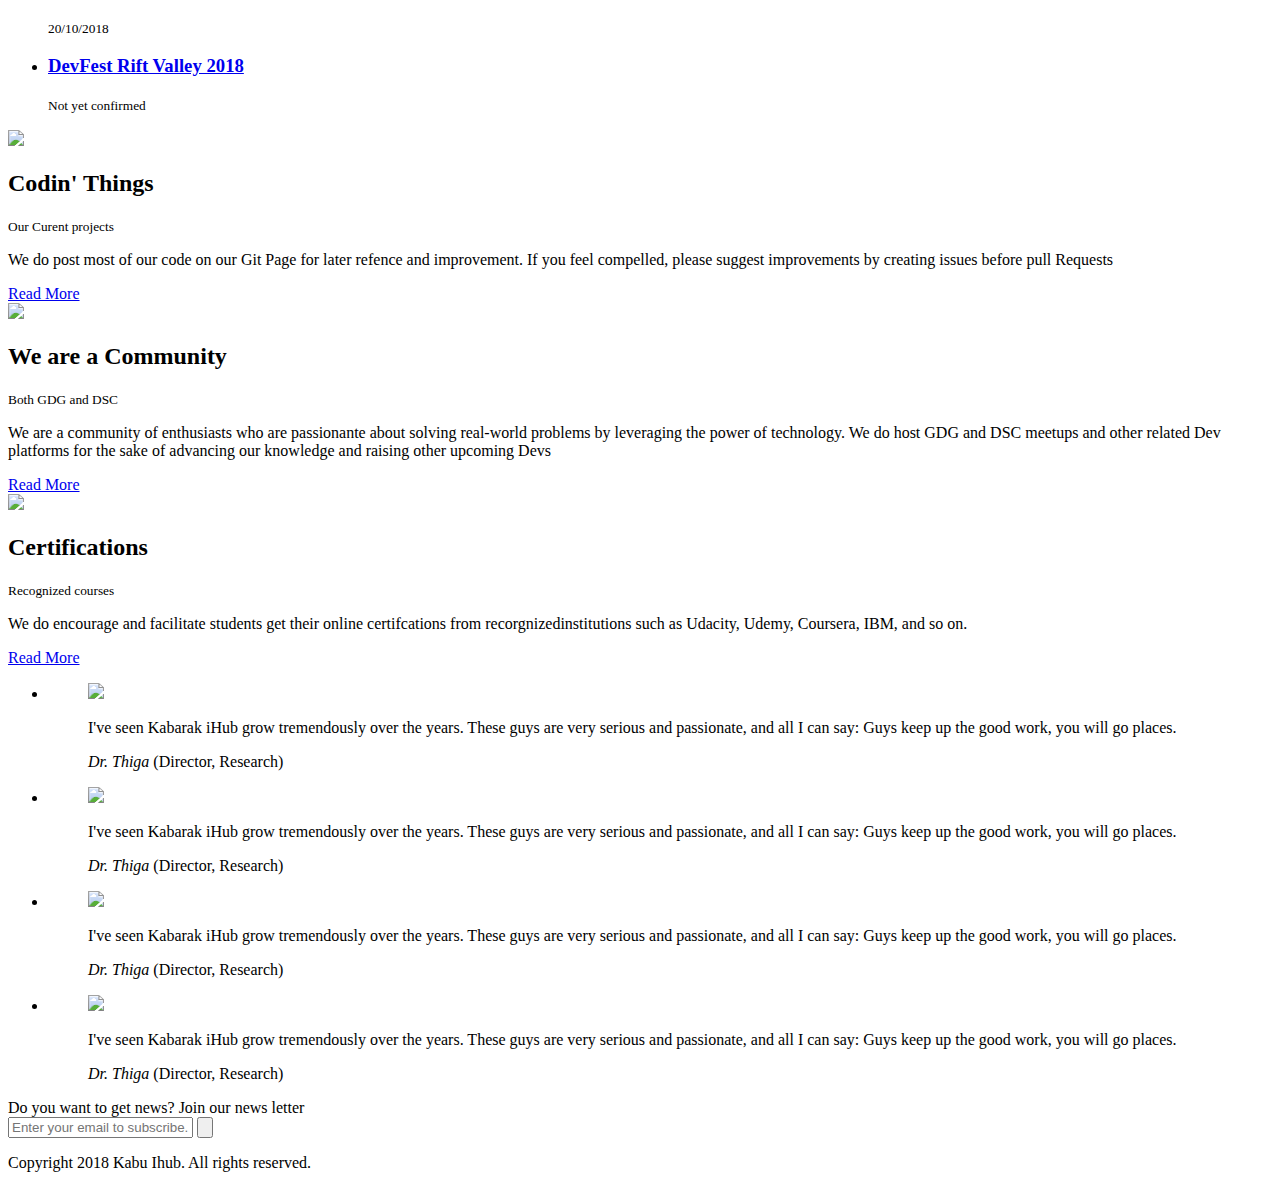
==== commit 55437518: "Update index.html" ====
--- a/index.html
+++ b/index.html
@@ -5,7 +5,7 @@
 		<meta http-equiv="X-UA-Compatible" content="IE=edge">
 		<meta name="viewport" content="width=device-width, initial-scale=1.0,maximum-scale=1">
 		
-		<title>Kabu Ihub</title>
+		<title>Kabu iHub</title>
 		
 		<!-- Loading third party fonts -->
 		<link href="fonts/font-awesome.min.css" rel="stylesheet" type="text/css">
@@ -31,7 +31,7 @@
 					<a href="index.html" id="branding">
 						<img src="images/logo.png" alt="Kabu iHub" class="logo">
 						<div class="branding-copy">
-							<h1 class="site-title">Kabu Ihub</h1>
+							<h1 class="site-title">Kabu iHub</h1>
 							<small class="site-description">Technovation at its best</small>
 						</div>
 					</a>
@@ -55,7 +55,7 @@
 					<div class="container">
 						<div class="row">
 							<div class="col-md-8">
-								<figure><img src="dummy/lawyers.jpg" alt=""></figure>
+								<figure><img src="dummy/ihub.png" alt=""></figure>
 							</div>
 							<div class="col-md-4">
 								<div class="hero-content">
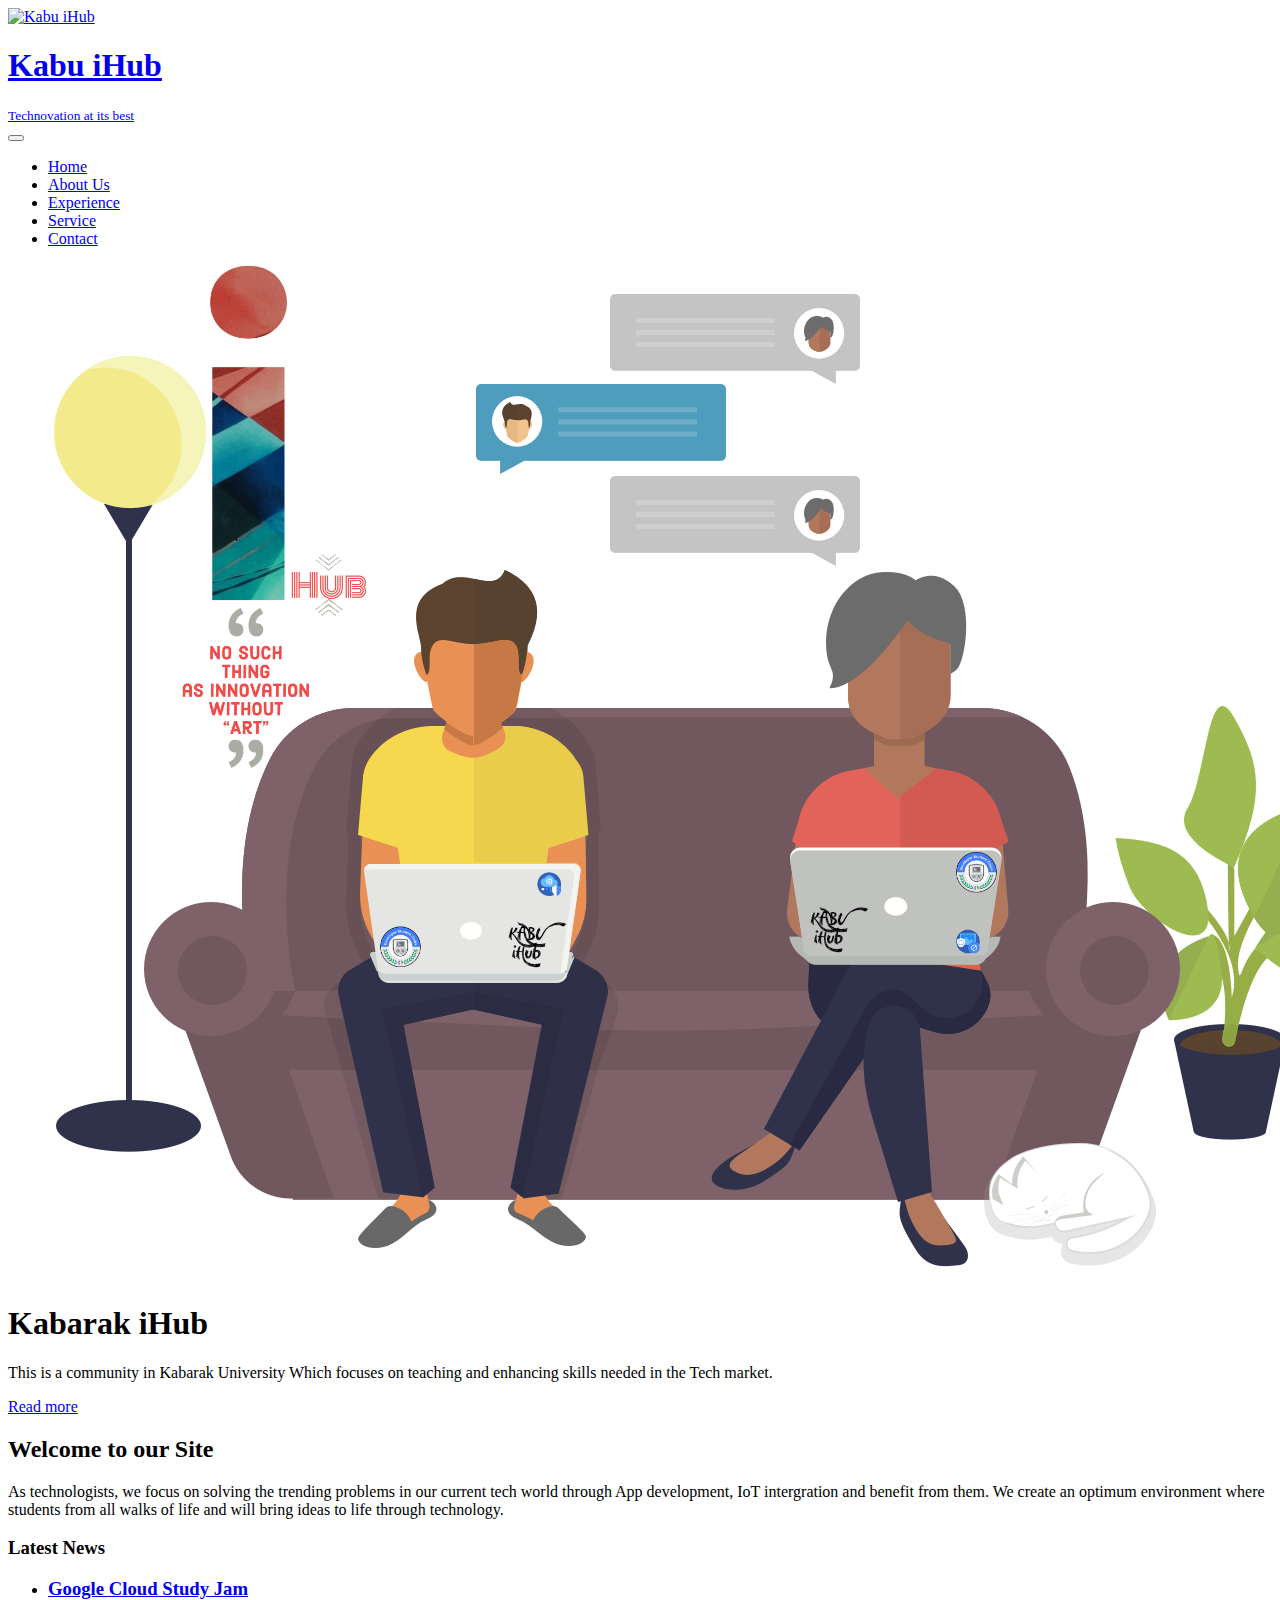
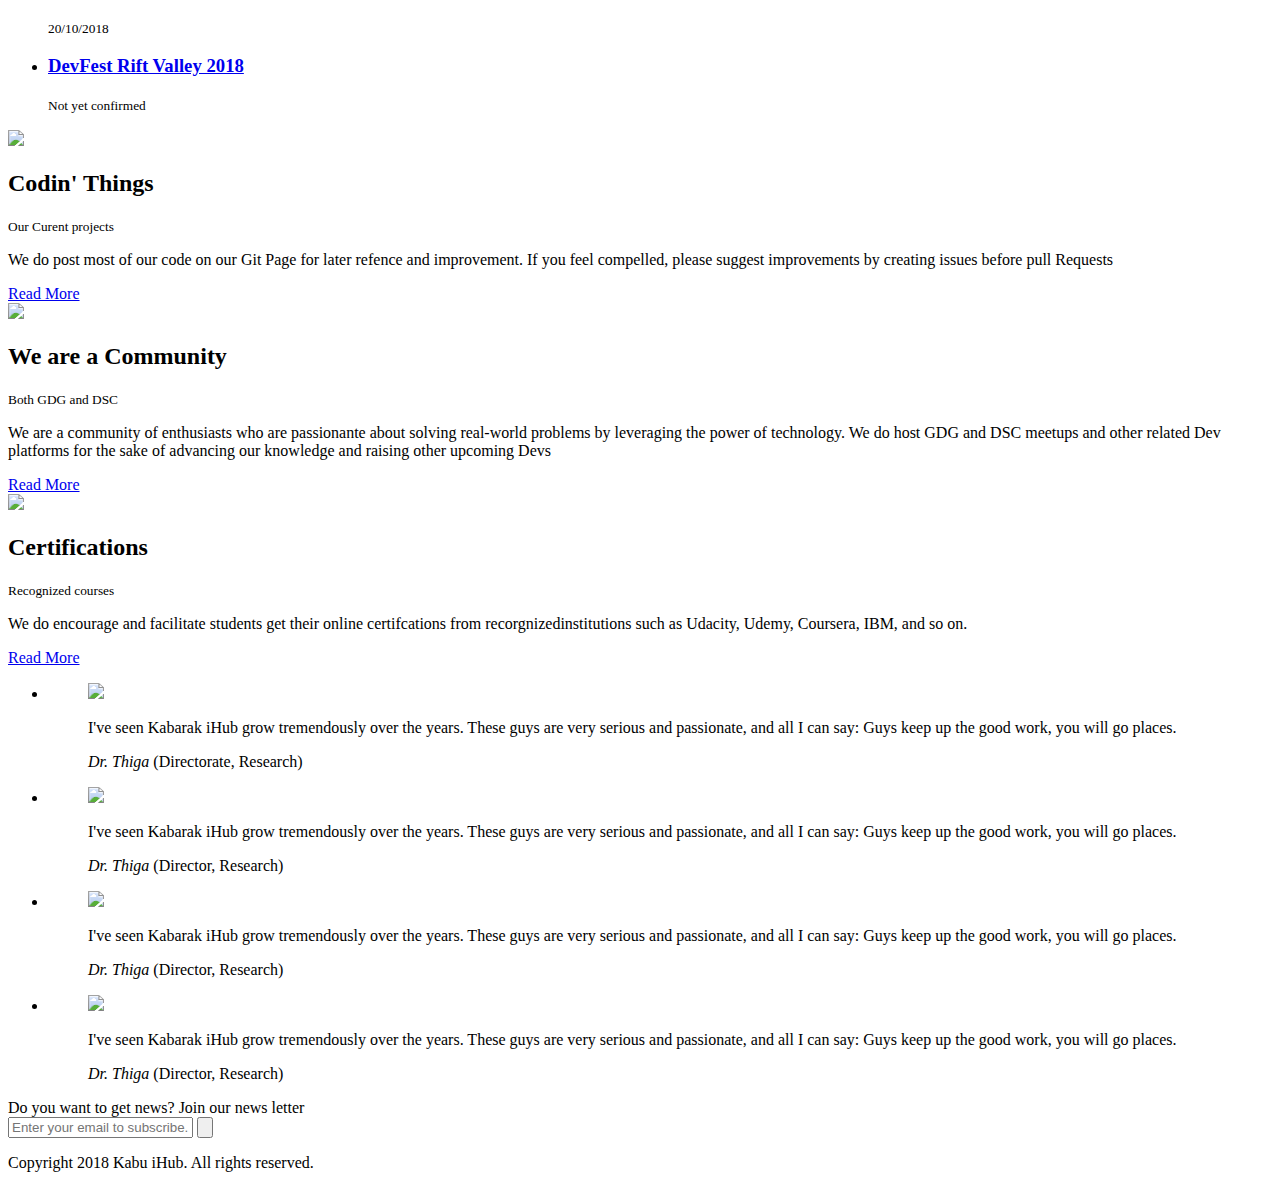
==== commit 2c824e93: "Update index.html" ====
--- a/index.html
+++ b/index.html
@@ -146,7 +146,7 @@
 											<p>I've seen Kabarak iHub grow tremendously over the years. These guys are very serious and passionate, and all I can say: Guys keep up the good work, you will go places.</p>
 											<footer>
 												<cite>Dr. Thiga</cite>
-												<span>(Director, Research)</span>
+												<span>(Directorate, Research)</span>
 											</footer>
 										</blockquote>
 									</li>
@@ -209,7 +209,7 @@
 						<a href="#"><i class="fa fa-pinterest"></i></a>
 					</div>
 					<div class="copy">
-						<p>Copyright 2018 Kabu Ihub. All rights reserved.</p>
+						<p>Copyright 2018 Kabu iHub. All rights reserved.</p>
 					</div>
 				</div>
 			</footer> <!-- .site-footer -->
